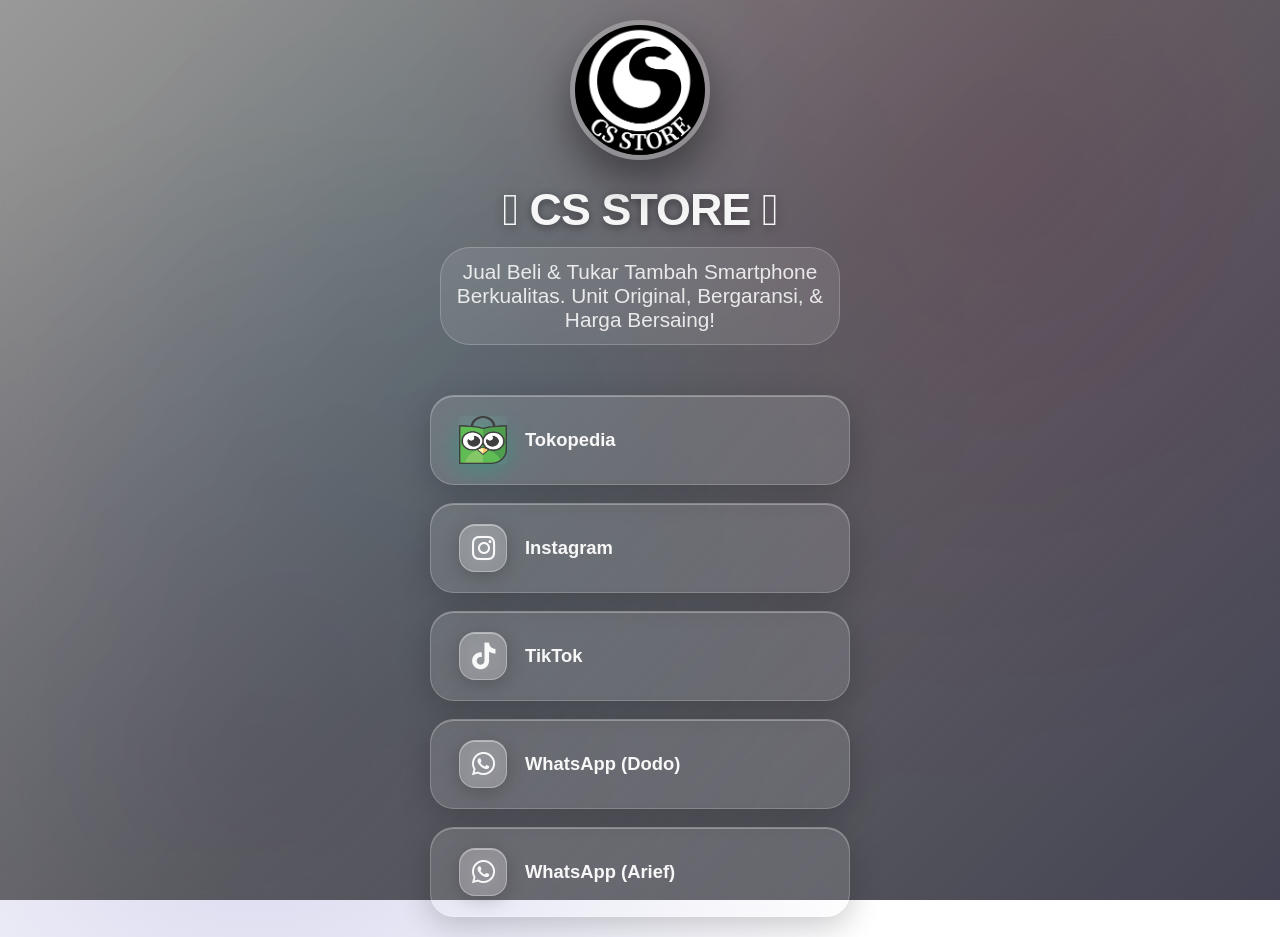
==== index.html @ aa0c4e2f "Add files via upload" ====
<!DOCTYPE html>
<html lang="id">
<head>
    <meta charset="UTF-8">
    <meta name="viewport" content="width=device-width, initial-scale=1.0">
    <title> CS STORE </title>
    <link href="https://cdnjs.cloudflare.com/ajax/libs/font-awesome/6.0.0/css/all.min.css" rel="stylesheet">
    <link rel="stylesheet" href="style.css">
</head>
<body>
    <div class="bg-container" id="bgContainer"></div>
    <div class="bg-overlay"></div>
    
    <div class="profile">
        <img src="logo cs.JPG" alt=" CS STORE ">
        <h1> CS STORE </h1>
        <p>Jual Beli & Tukar Tambah Smartphone Berkualitas. Unit Original, Bergaransi, & Harga Bersaing!</p>
    </div>

    <div class="links">
        <!-- TOKOPEDIA - POSISI PERTAMA (Paling Penting) -->
        <a href="https://tk.tokopedia.com/ZSH84GpCM/" class="link-item" target="_blank" rel="noopener">
            <img src="tokopedia.png" width="48" height="48" viewBox="0 0 48 48" class="tokopedia-icon">
            </img>
            <span>Tokopedia</span>
        </a>

        <!-- Instagram -->
        <a href="https://www.instagram.com/cs_store74?utm_source=ig_web_button_share_sheet&igsh=ZDNlZDc0MzIxNw==" class="link-item" rel="noopener">
            <i class="fab fa-instagram"></i>
            <span>Instagram</span>
        </a>

        <!-- TikTok -->
        <a href="https://www.tiktok.com/@cs_store74" class="link-item" rel="noopener">
            <i class="fab fa-tiktok"></i>
            <span>TikTok</span>
        </a>

        <!-- WhatsApp Dodo -->
        <a href="https://wa.me/+6282152732809/" class="link-item" rel="noopener">
            <i class="fab fa-whatsapp"></i>
            <span>WhatsApp (Dodo)</span>
        </a>

        <!-- WhatsApp Arief -->
        <a href="https://wa.me/+6287881949100/" class="link-item" rel="noopener">
            <i class="fab fa-whatsapp"></i>
            <span>WhatsApp (Arief)</span>
        </a>
    </div>

    <script>
        const backgrounds = [
            'backgrounds/bg1.jpg',
            'backgrounds/bg2.jpg',
            'backgrounds/bg3.jpg',
            'backgrounds/bg4.jpg',
        ];

        let currentBgIndex = 0;
        const bgContainer = document.getElementById('bgContainer');

        setInterval(() => {
            currentBgIndex = (currentBgIndex + 1) % backgrounds.length;
            bgContainer.style.backgroundImage = `url(${backgrounds[currentBgIndex]})`;
        }, 6000);

        bgContainer.style.backgroundImage = `url(${backgrounds[0]})`;

        // Auto open links
        document.querySelectorAll('.link-item').forEach(link => {
            link.addEventListener('click', function(e) {
                window.open(this.href, '_blank', 'noopener,noreferrer');
            });
        });

        window.addEventListener('scroll', () => {
            const scrolled = window.pageYOffset;
            const parallax = document.querySelector('.bg-container');
            parallax.style.transform = `translateY(${scrolled * 0.5}px) scale(1.05)`;
        });
    </script>
</body>
</html>
---- style.css ----
/* [CSS sama persis seperti sebelumnya - saya copy semua] */
        * {
            margin: 0;
            padding: 0;
            box-sizing: border-box;
        }

        body {
            font-family: -apple-system, BlinkMacSystemFont, 'Segoe UI', Roboto, sans-serif;
            min-height: 100vh;
            display: flex;
            flex-direction: column;
            align-items: center;
            justify-content: center;
            padding: 20px;
            position: relative;
            overflow-x: hidden;
            background: radial-gradient(circle at 20% 80%, rgba(120,119,198,0.3) 0%, transparent 50%),
                        radial-gradient(circle at 80% 20%, rgba(255,119,198,0.3) 0%, transparent 50%),
                        radial-gradient(circle at 40% 40%, rgba(120,219,255,0.3) 0%, transparent 50%);
        }

        .bg-container {
            position: fixed;
            top: 0;
            left: 0;
            width: 100%;
            height: 100%;
            z-index: -2;
            background-size: cover;
            background-position: center;
            filter: blur(8px) brightness(0.6) contrast(1.1);
            transition: all 1.5s ease;
            transform: scale(1.05);
        }

        .bg-overlay {
            position: fixed;
            top: 0;
            left: 0;
            width: 100%;
            height: 100%;
            z-index: -1;
            background: linear-gradient(135deg, 
                rgba(0,0,0,0.4) 0%, 
                rgba(0,0,0,0.6) 50%, 
                rgba(20,20,40,0.8) 100%);
            backdrop-filter: blur(20px);
        }

        .profile {
            text-align: center;
            margin-bottom: 50px;
            animation: floatIn 1.5s ease;
            position: relative;
            z-index: 10;
        }

        .profile img {
            width: 140px;
            height: 140px;
            border-radius: 50%;
            border: 5px solid rgba(255,255,255,0.25);
            margin-bottom: 20px;
            box-shadow: 
                0 20px 40px rgba(0,0,0,0.4),
                inset 0 2px 0 rgba(255,255,255,0.3);
            backdrop-filter: blur(10px);
            transition: all 0.4s ease;
        }

        .profile img:hover {
            transform: scale(1.05);
            box-shadow: 
                0 25px 50px rgba(0,0,0,0.5),
                inset 0 3px 0 rgba(255,255,255,0.4);
        }

        .profile h1 {
            color: rgba(255,255,255,0.95);
            font-size: 2.8em;
            font-weight: 800;
            margin-bottom: 12px;
            text-shadow: 
                0 2px 10px rgba(0,0,0,0.5),
                0 0 20px rgba(255,255,255,0.1);
            letter-spacing: -0.02em;
        }

        .profile p {
            color: rgba(255,255,255,0.85);
            font-size: 1.3em;
            font-weight: 400;
            backdrop-filter: blur(10px);
            padding: 12px 8px;
            border-radius: 30px;
            background: rgba(255,255,255,0.1);
            border: 1px solid rgba(255,255,255,0.2);
            margin: 0 auto;
            max-width: 400px;
        }

        .links {
            display: flex;
            flex-direction: column;
            gap: 18px;
            max-width: 420px;
            width: 100%;
            animation: slideInUp 1.2s ease 0.4s both;
            position: relative;
            z-index: 10;
        }

        .link-item {
            position: relative;
            background: rgba(255, 255, 255, 0.12);
            backdrop-filter: blur(25px) saturate(180%);
            -webkit-backdrop-filter: blur(25px) saturate(180%);
            border: 1px solid rgba(255, 255, 255, 0.2);
            border-radius: 24px;
            padding: 20px 28px;
            text-decoration: none;
            color: rgba(255,255,255,0.95);
            font-weight: 600;
            font-size: 1.15em;
            display: flex;
            align-items: center;
            gap: 18px;
            box-shadow: 
                0 8px 32px rgba(0,0,0,0.2),
                inset 0 1px 0 rgba(255,255,255,0.3);
            transition: all 0.4s cubic-bezier(0.175, 0.885, 0.32, 1.275);
            overflow: hidden;
        }

        .link-item::before {
            content: '';
            position: absolute;
            top: 0;
            left: -100%;
            width: 100%;
            height: 100%;
            background: linear-gradient(90deg, 
                transparent, 
                rgba(255,255,255,0.3), 
                transparent);
            transition: left 0.6s;
        }

        .link-item:hover::before {
            left: 100%;
        }

        .link-item:hover {
            transform: translateY(-8px) scale(1.02);
            background: rgba(255, 255, 255, 0.2);
            border-color: rgba(255, 255, 255, 0.4);
            box-shadow: 
                0 20px 50px rgba(0,0,0,0.4),
                0 0 30px rgba(255,255,255,0.2),
                inset 0 1px 0 rgba(255,255,255,0.4);
        }

        .link-item:active {
            transform: translateY(-4px) scale(0.98);
            transition: all 0.2s ease;
        }

        .link-item i {
            font-size: 1.45em;
            width: 48px;
            height: 48px;
            display: flex;
            align-items: center;
            justify-content: center;
            border-radius: 16px;
            background: rgba(255,255,255,0.2);
            backdrop-filter: blur(15px);
            border: 1px solid rgba(255,255,255,0.3);
            box-shadow: 
                0 4px 20px rgba(0,0,0,0.2),
                inset 0 1px 0 rgba(255,255,255,0.4);
            transition: all 0.3s ease;
            flex-shrink: 0;
        }

        .link-item:hover i {
            background: rgba(255,255,255,0.3);
            transform: scale(1.1) rotate(5deg);
            box-shadow: 0 6px 25px rgba(0,0,0,0.3);
        }

        /* Tokopedia Custom Icon */
        .tokopedia-icon {
            filter: drop-shadow(0 4px 12px rgba(0,186,136,0.4));
            backdrop-filter: blur(15px);
            transition: all 0.4s ease;
        }

        .link-item:hover .tokopedia-icon {
            filter: drop-shadow(0 8px 25px rgba(0,186,136,0.6));
            transform: scale(1.15) rotate(360deg);
        }

        @keyframes floatIn {
            from {
                opacity: 0;
                transform: translateY(40px) scale(0.9);
            }
            to {
                opacity: 1;
                transform: translateY(0) scale(1);
            }
        }

        @keyframes slideInUp {
            from {
                opacity: 0;
                transform: translateY(50px);
            }
            to {
                opacity: 1;
                transform: translateY(0);
            }
        }

        @media (max-width: 480px) {
            .profile h1 { font-size: 2.2em; }
            .link-item { padding: 18px 24px; font-size: 1.05em; }
            .profile img { width: 120px; height: 120px; }
        }

        ::-webkit-scrollbar { width: 6px; }
        ::-webkit-scrollbar-track { background: rgba(255,255,255,0.05); border-radius: 10px; }
        ::-webkit-scrollbar-thumb { 
            background: rgba(255,255,255,0.2); 
            border-radius: 10px; 
            backdrop-filter: blur(10px); 
        }
        ::-webkit-scrollbar-thumb:hover { background: rgba(255,255,255,0.4); }
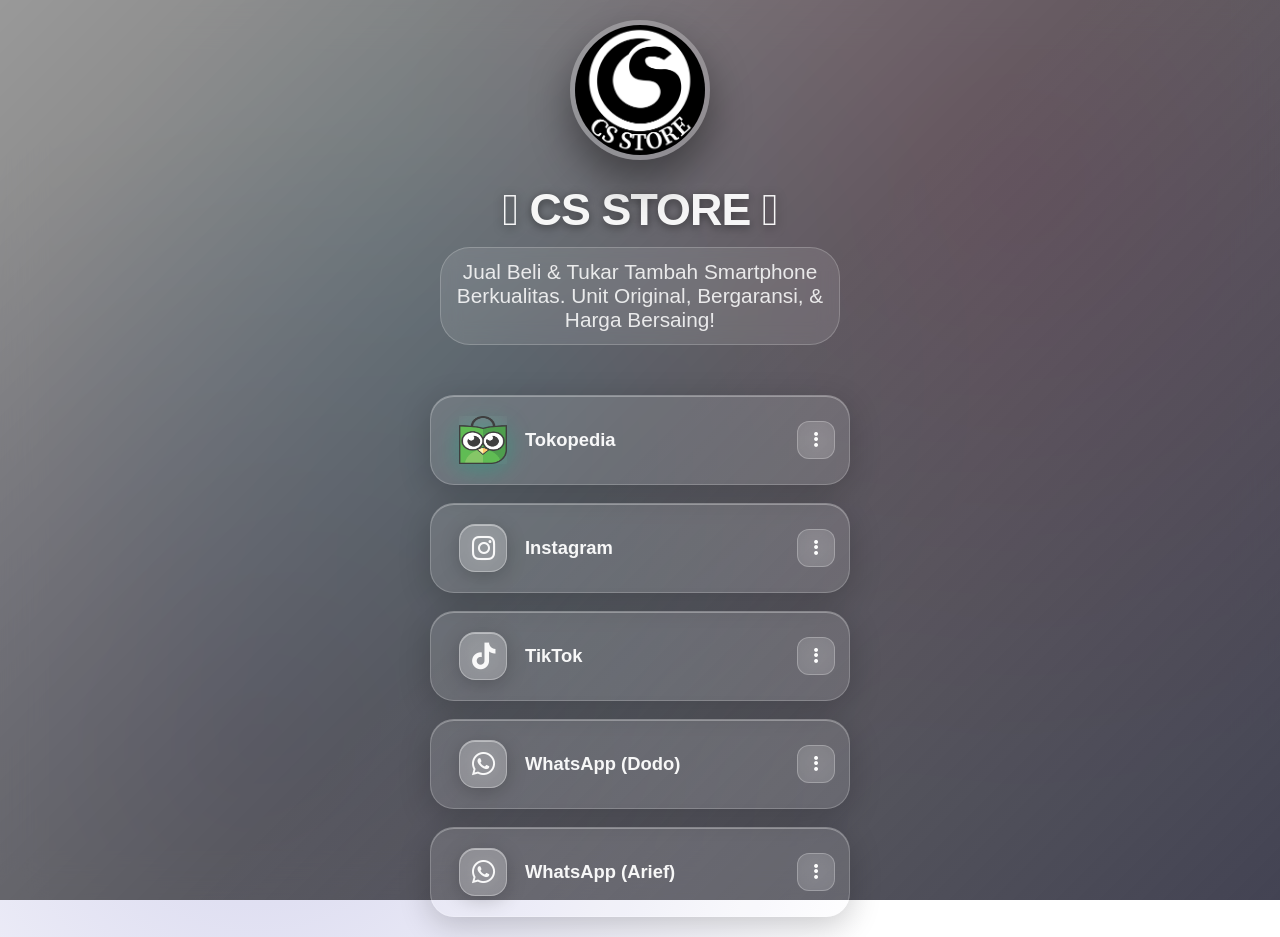
==== commit f8967939: "Refactor social media links and action buttons Updated social media links and buttons for better acc" ====
--- a/index.html
+++ b/index.html
@@ -17,38 +17,86 @@
         <p>Jual Beli & Tukar Tambah Smartphone Berkualitas. Unit Original, Bergaransi, & Harga Bersaing!</p>
     </div>
 
-    <div class="links">
-        <!-- TOKOPEDIA - POSISI PERTAMA (Paling Penting) -->
+
+<div class="links">
+
+    <!-- Tokopedia -->
+    <div class="link-wrapper">
         <a href="https://tk.tokopedia.com/ZSH84GpCM/" class="link-item" target="_blank" rel="noopener">
-            <img src="tokopedia.png" width="48" height="48" viewBox="0 0 48 48" class="tokopedia-icon">
-            </img>
+            <img src="tokopedia.png" width="48" height="48" class="tokopedia-icon" alt="Tokopedia">
             <span>Tokopedia</span>
         </a>
+        <button class="more-btn" aria-label="Menu Tokopedia">
+            <i class="fas fa-ellipsis-v"></i>
+        </button>
+        <div class="action-menu">
+            <button class="copy-btn"><i class="fas fa-copy"></i> Salin Link</button>
+            <button class="share-btn"><i class="fas fa-share-alt"></i> Share</button>
+        </div>
+    </div>
 
-        <!-- Instagram -->
-        <a href="https://www.instagram.com/cs_store74?utm_source=ig_web_button_share_sheet&igsh=ZDNlZDc0MzIxNw==" class="link-item" rel="noopener">
+    <!-- Instagram -->
+    <div class="link-wrapper">
+        <a href="https://www.instagram.com/cs_store74?utm_source=ig_web_button_share_sheet&igsh=ZDNlZDc0MzIxNw==" class="link-item" target="_blank" rel="noopener">
             <i class="fab fa-instagram"></i>
             <span>Instagram</span>
         </a>
+        <button class="more-btn" aria-label="Menu Instagram">
+            <i class="fas fa-ellipsis-v"></i>
+        </button>
+        <div class="action-menu">
+            <button class="copy-btn"><i class="fas fa-copy"></i> Salin Link</button>
+            <button class="share-btn"><i class="fas fa-share-alt"></i> Share</button>
+        </div>
+    </div>
 
-        <!-- TikTok -->
-        <a href="https://www.tiktok.com/@cs_store74" class="link-item" rel="noopener">
+    <!-- TikTok -->
+    <div class="link-wrapper">
+        <a href="https://www.tiktok.com/@cs_store74" class="link-item" target="_blank" rel="noopener">
             <i class="fab fa-tiktok"></i>
             <span>TikTok</span>
         </a>
+        <button class="more-btn" aria-label="Menu TikTok">
+            <i class="fas fa-ellipsis-v"></i>
+        </button>
+        <div class="action-menu">
+            <button class="copy-btn"><i class="fas fa-copy"></i> Salin Link</button>
+            <button class="share-btn"><i class="fas fa-share-alt"></i> Share</button>
+        </div>
+    </div>
 
-        <!-- WhatsApp Dodo -->
-        <a href="https://wa.me/+6282152732809/" class="link-item" rel="noopener">
+    <!-- WhatsApp Dodo -->
+    <div class="link-wrapper">
+        <a href="https://wa.me/+6282152732809/" class="link-item" target="_blank" rel="noopener">
             <i class="fab fa-whatsapp"></i>
             <span>WhatsApp (Dodo)</span>
         </a>
+        <button class="more-btn" aria-label="Menu WhatsApp Dodo">
+            <i class="fas fa-ellipsis-v"></i>
+        </button>
+        <div class="action-menu">
+            <button class="copy-btn"><i class="fas fa-copy"></i> Salin Link</button>
+            <button class="share-btn"><i class="fas fa-share-alt"></i> Share</button>
+        </div>
+    </div>
 
-        <!-- WhatsApp Arief -->
-        <a href="https://wa.me/+6287881949100/" class="link-item" rel="noopener">
+    <!-- WhatsApp Arief -->
+    <div class="link-wrapper">
+        <a href="https://wa.me/+6287881949100/" class="link-item" target="_blank" rel="noopener">
             <i class="fab fa-whatsapp"></i>
             <span>WhatsApp (Arief)</span>
         </a>
+        <button class="more-btn" aria-label="Menu WhatsApp Arief">
+            <i class="fas fa-ellipsis-v"></i>
+        </button>
+        <div class="action-menu">
+            <button class="copy-btn"><i class="fas fa-copy"></i> Salin Link</button>
+            <button class="share-btn"><i class="fas fa-share-alt"></i> Share</button>
+        </div>
     </div>
+
+</div>
+
 
     <script>
         const backgrounds = [
@@ -82,4 +130,4 @@
         });
     </script>
 </body>
-</html>+</html>
--- a/style.css
+++ b/style.css
@@ -237,4 +237,104 @@
             border-radius: 10px; 
             backdrop-filter: blur(10px); 
         }
-        ::-webkit-scrollbar-thumb:hover { background: rgba(255,255,255,0.4); }+        ::-webkit-scrollbar-thumb:hover { background: rgba(255,255,255,0.4); }
+
+
+/* LINK WRAPPER */
+.link-wrapper {
+    position: relative;
+    display: flex;
+    align-items: center;
+    width: 100%;
+}
+
+/* Ballon Link */
+.link-wrapper .link-item {
+    flex: 1;
+    min-width: 0;
+    padding-right: 65px;
+}
+
+/* Tombol Titik Tiga */
+.more-btn {
+    position: absolute;
+    right: 15px;
+    top: 50%;
+    transform: translateY(-50%);
+    width: 38px;
+    height: 38px;
+    border-radius: 12px;
+    border: 1px solid rgba(255,255,255,0.25);
+    background: rgba(255,255,255,0.12);
+    color: white;
+    cursor: pointer;
+    font-size: 18px;
+    z-index: 3;
+    transition: all 0.3s ease;
+    backdrop-filter: blur(15px);
+}
+
+.more-btn:hover {
+    background: rgba(255,255,255,0.3);
+    transform: translateY(-50%) scale(1.08);
+}
+
+/* Dropdown Menu */
+.action-menu {
+    position: absolute;
+    right: 10px;
+    top: calc(100% + 8px);
+    width: 175px;
+    padding: 8px;
+    border-radius: 16px;
+    background: rgba(25,25,35,0.9);
+    border: 1px solid rgba(255,255,255,0.2);
+    backdrop-filter: blur(25px);
+    -webkit-backdrop-filter: blur(25px);
+    box-shadow: 0 12px 35px rgba(0,0,0,0.4);
+    z-index: 100;
+    display: none;
+    animation: menuAppear 0.2s ease;
+}
+
+.action-menu.show {
+    display: block;
+}
+
+.action-menu button {
+    width: 100%;
+    padding: 12px;
+    display: flex;
+    align-items: center;
+    gap: 12px;
+    background: transparent;
+    border: none;
+    color: white;
+    font-size: 14px;
+    font-weight: 500;
+    border-radius: 10px;
+    cursor: pointer;
+    text-align: left;
+    transition: 0.25s ease;
+}
+
+.action-menu button:hover {
+    background: rgba(255,255,255,0.15);
+}
+
+.action-menu button i {
+    width: 18px;
+    text-align: center;
+    font-size: 15px;
+}
+
+@keyframes menuAppear {
+    from {
+        opacity: 0;
+        transform: translateY(-8px) scale(0.95);
+    }
+    to {
+        opacity: 1;
+        transform: translateY(0) scale(1);
+    }
+}
